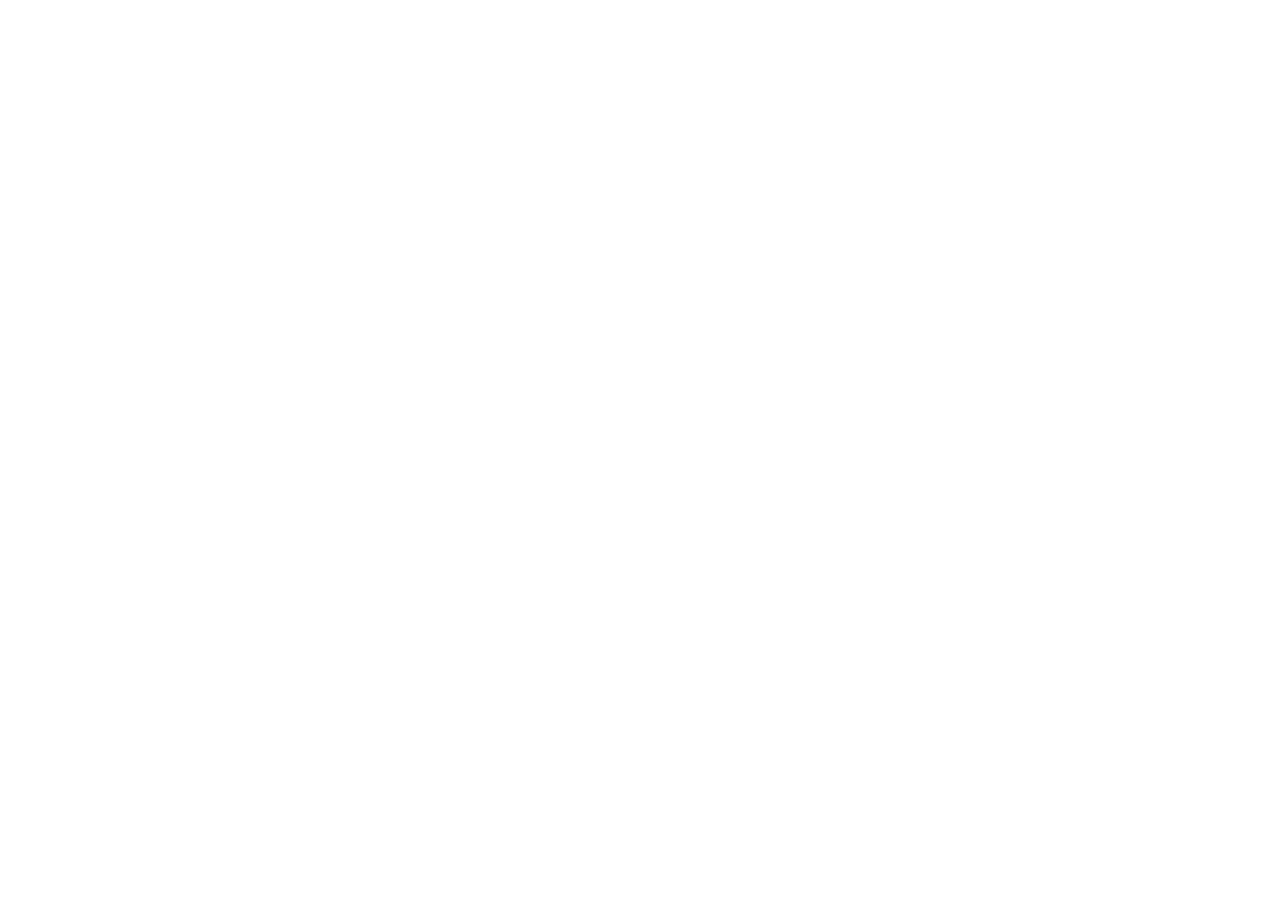
==== complaint/complaint.html @ 593bb6fd "3.1v" ====
<!DOCTYPE html>
<html lang="en">
<head>
    <meta charset="UTF-8">
    <meta name="viewport" content="width=device-width, initial-scale=1.0">
    <title>Document</title>
</head>
<body>
    
</body>
</html>
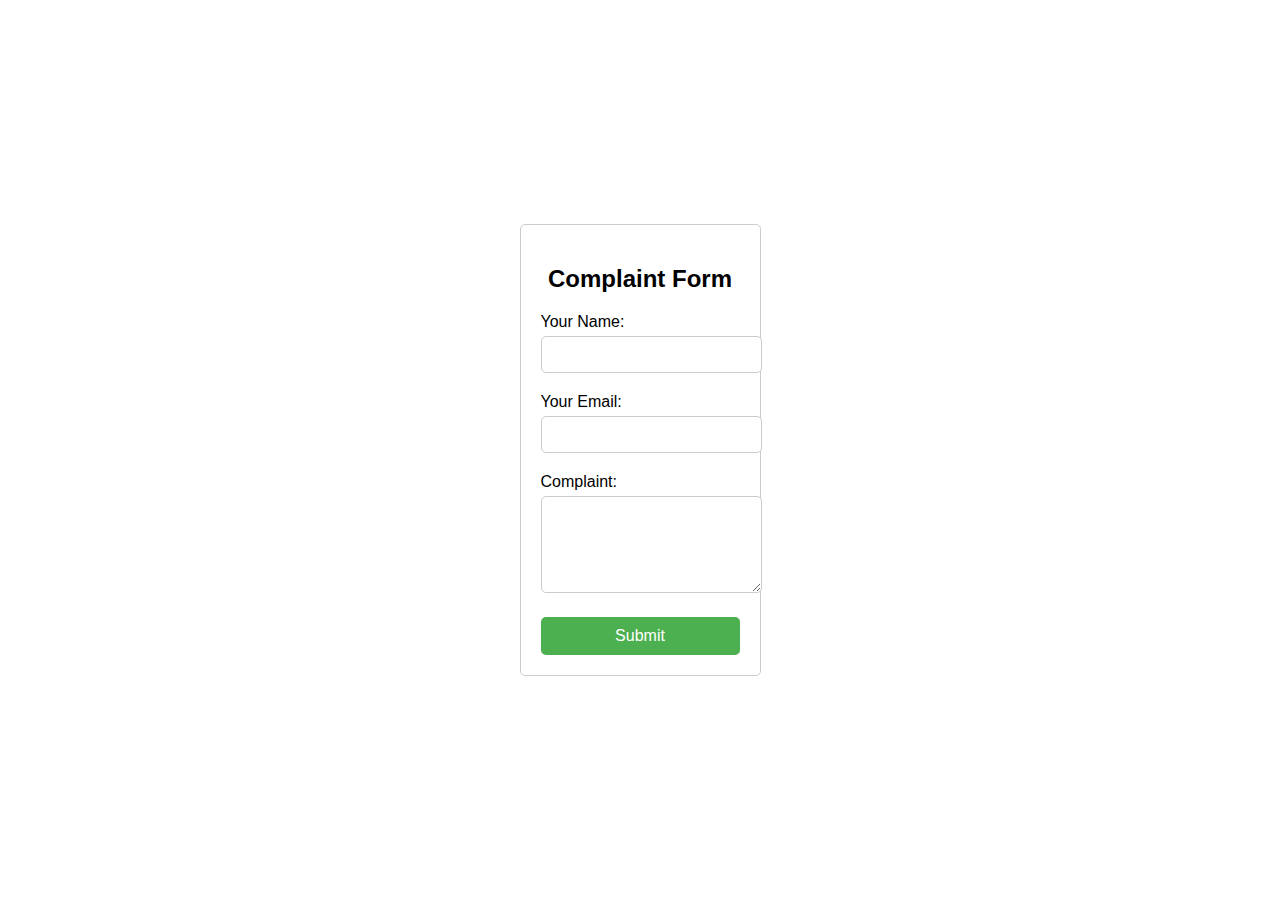
==== commit 64e15fe6: "v4" ====
--- a/complaint/complaint.html
+++ b/complaint/complaint.html
@@ -1,11 +1,29 @@
 <!DOCTYPE html>
 <html lang="en">
 <head>
-    <meta charset="UTF-8">
-    <meta name="viewport" content="width=device-width, initial-scale=1.0">
-    <title>Document</title>
+  <meta charset="UTF-8">
+  <meta name="viewport" content="width=device-width, initial-scale=1.0">
+  <title>Complaint Form</title>
+  <link rel="stylesheet" href="complaint.css">
 </head>
 <body>
-    
+    <div class="container">
+        <h2>Complaint Form</h2>
+        <form action="#" method="post">
+        <div class="form-group">
+            <label for="name">Your Name:</label>
+            <input type="text" id="name" name="name" required>
+        </div>
+        <div class="form-group">
+            <label for="email">Your Email:</label>
+            <input type="email" id="email" name="email" required>
+        </div>
+        <div class="form-group">
+            <label for="complaint">Complaint:</label>
+            <textarea id="complaint" name="complaint" rows="5" required></textarea>
+        </div>
+        <button type="submit">Submit</button>
+        </form>
+    </div>
 </body>
-</html>+</html>
--- a/complaint/complaint.css
+++ b/complaint/complaint.css
@@ -0,0 +1,56 @@
+body {
+    font-family: Arial, sans-serif;
+    display: flex; /* Use flexbox for centering */
+    justify-content: center; /* Center horizontally */
+    align-items: center; /* Center vertically */
+    height: 100vh; /* Set the body height to full viewport height */
+    margin: 0; /* Remove default body margin */
+}
+
+.container {
+    max-width: 1000px;
+    padding: 20px;
+    border: 1px solid #ccc;
+    border-radius: 5px;
+}
+
+h2 {
+    text-align: center;
+}
+
+.form-group {
+    margin-bottom: 20px;
+}
+
+label {
+    display: block;
+    margin-bottom: 5px;
+}
+
+input[type="text"],
+input[type="email"],
+textarea {
+    width: 100%;
+    padding: 10px;
+    border: 1px solid #ccc;
+    border-radius: 5px;
+}
+
+textarea {
+    resize: vertical;
+}
+
+button {
+    background-color: #4CAF50;
+    color: white;
+    border: none;
+    border-radius: 5px;
+    padding: 10px 20px;
+    cursor: pointer;
+    font-size: 16px;
+    width: 100%;
+}
+
+button:hover {
+    background-color: #45a049;
+}
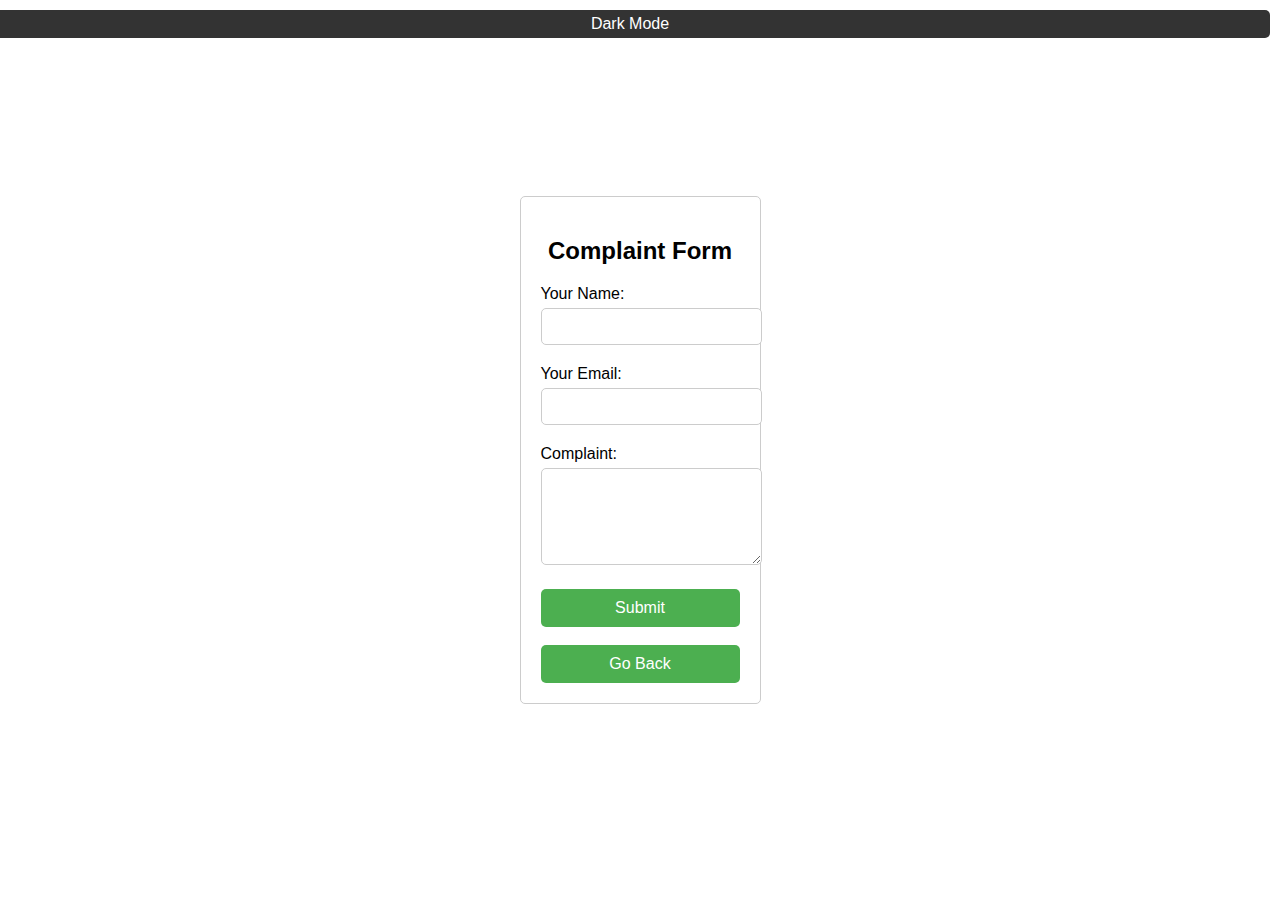
==== commit 3b1023a4: "v4.1" ====
--- a/complaint/complaint.html
+++ b/complaint/complaint.html
@@ -1,29 +1,33 @@
 <!DOCTYPE html>
 <html lang="en">
 <head>
-  <meta charset="UTF-8">
-  <meta name="viewport" content="width=device-width, initial-scale=1.0">
-  <title>Complaint Form</title>
-  <link rel="stylesheet" href="complaint.css">
+    <meta charset="UTF-8">
+    <meta name="viewport" content="width=device-width, initial-scale=1.0">
+    <title>Complaint Form</title>
+    <link rel="stylesheet" href="complaint.css">
+    <script src="complaint.js"></script>
 </head>
 <body>
     <div class="container">
         <h2>Complaint Form</h2>
         <form action="#" method="post">
-        <div class="form-group">
-            <label for="name">Your Name:</label>
-            <input type="text" id="name" name="name" required>
-        </div>
-        <div class="form-group">
-            <label for="email">Your Email:</label>
-            <input type="email" id="email" name="email" required>
-        </div>
-        <div class="form-group">
-            <label for="complaint">Complaint:</label>
-            <textarea id="complaint" name="complaint" rows="5" required></textarea>
-        </div>
-        <button type="submit">Submit</button>
+            <div class="form-group">
+                <label for="name">Your Name:</label>
+                <input type="text" id="name" name="name" required>
+            </div>
+            <div class="form-group">
+                <label for="email">Your Email:</label>
+                <input type="email" id="email" name="email" required>
+            </div>
+            <div class="form-group">
+                <label for="complaint">Complaint:</label>
+                <textarea id="complaint" name="complaint" rows="5" required></textarea>
+            </div>
+            <button type="submit">Submit</button>
+            <br><br>
         </form>
+        <button id="back" onclick="home()">Go Back</button>
+        <button id="dark-mode-toggle" onclick="toggleDarkMode()">Dark Mode</button>
     </div>
 </body>
 </html>
--- a/complaint/complaint.css
+++ b/complaint/complaint.css
@@ -54,3 +54,20 @@
 button:hover {
     background-color: #45a049;
 }
+.dark-mode {
+    background-color: #222;
+    color: #fff;
+}
+
+/* Dark mode button styles */
+#dark-mode-toggle {
+    position: fixed;
+    top: 10px;
+    right: 10px;
+    background-color: #333;
+    color: #fff;
+    border: none;
+    border-radius: 5px;
+    padding: 5px 10px;
+    cursor: pointer;
+}
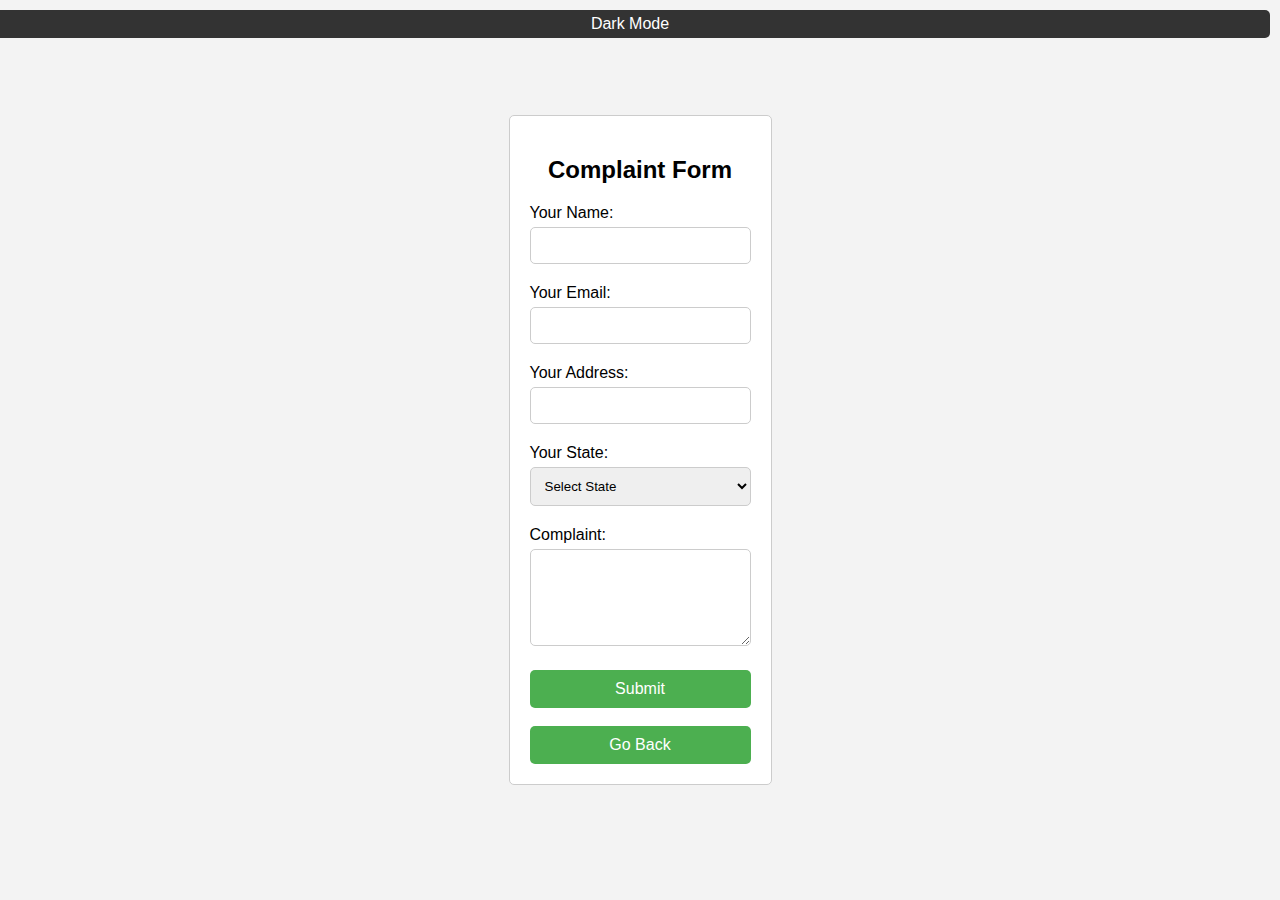
==== commit 5c6f7b0c: "v4.11" ====
--- a/complaint/complaint.html
+++ b/complaint/complaint.html
@@ -20,6 +20,51 @@
                 <input type="email" id="email" name="email" required>
             </div>
             <div class="form-group">
+                <label for="address">Your Address:</label>
+                <input type="text" id="address" name="address" required>
+            </div>
+            <div class="form-group">
+                <label for="state">Your State:</label>
+                <select id="state" name="state" required>
+                    <option value="">Select State</option>
+                    <option value="Andhra Pradesh">Andhra Pradesh</option>
+                    <option value="Arunachal Pradesh">Arunachal Pradesh</option>
+                    <option value="Assam">Assam</option>
+                    <option value="Bihar">Bihar</option>
+                    <option value="Chhattisgarh">Chhattisgarh</option>
+                    <option value="Goa">Goa</option>
+                    <option value="Gujarat">Gujarat</option>
+                    <option value="Haryana">Haryana</option>
+                    <option value="Himachal Pradesh">Himachal Pradesh</option>
+                    <option value="Jharkhand">Jharkhand</option>
+                    <option value="Karnataka">Karnataka</option>
+                    <option value="Kerala">Kerala</option>
+                    <option value="Madhya Pradesh">Madhya Pradesh</option>
+                    <option value="Maharashtra">Maharashtra</option>
+                    <option value="Manipur">Manipur</option>
+                    <option value="Meghalaya">Meghalaya</option>
+                    <option value="Mizoram">Mizoram</option>
+                    <option value="Nagaland">Nagaland</option>
+                    <option value="Odisha">Odisha</option>
+                    <option value="Punjab">Punjab</option>
+                    <option value="Rajasthan">Rajasthan</option>
+                    <option value="Sikkim">Sikkim</option>
+                    <option value="Tamil Nadu">Tamil Nadu</option>
+                    <option value="Telangana">Telangana</option>
+                    <option value="Tripura">Tripura</option>
+                    <option value="Uttar Pradesh">Uttar Pradesh</option>
+                    <option value="Uttarakhand">Uttarakhand</option>
+                    <option value="West Bengal">West Bengal</option>
+                    <option value="Andaman and Nicobar Islands">Andaman and Nicobar Islands</option>
+                    <option value="Chandigarh">Chandigarh</option>
+                    <option value="Dadra and Nagar Haveli">Dadra and Nagar Haveli</option>
+                    <option value="Daman and Diu">Daman and Diu</option>
+                    <option value="Lakshadweep">Lakshadweep</option>
+                    <option value="Delhi">Delhi</option>
+                    <option value="Puducherry">Puducherry</option>
+                </select>
+            </div>
+            <div class="form-group">
                 <label for="complaint">Complaint:</label>
                 <textarea id="complaint" name="complaint" rows="5" required></textarea>
             </div>
--- a/complaint/complaint.css
+++ b/complaint/complaint.css
@@ -5,13 +5,15 @@
     align-items: center; /* Center vertically */
     height: 100vh; /* Set the body height to full viewport height */
     margin: 0; /* Remove default body margin */
+    background-color: #f3f3f3; /* Set a light background color */
 }
 
 .container {
-    max-width: 1000px;
+    max-width: 500px;
     padding: 20px;
     border: 1px solid #ccc;
     border-radius: 5px;
+    background-color: #fff; /* Set a white background color */
 }
 
 h2 {
@@ -29,15 +31,17 @@
 
 input[type="text"],
 input[type="email"],
-textarea {
+textarea,
+select {
     width: 100%;
     padding: 10px;
     border: 1px solid #ccc;
     border-radius: 5px;
+    box-sizing: border-box;
 }
 
 textarea {
-    resize: vertical;
+    resize: vertical; /* Allow vertical resizing of the textarea */
 }
 
 button {
@@ -54,6 +58,7 @@
 button:hover {
     background-color: #45a049;
 }
+
 .dark-mode {
     background-color: #222;
     color: #fff;
